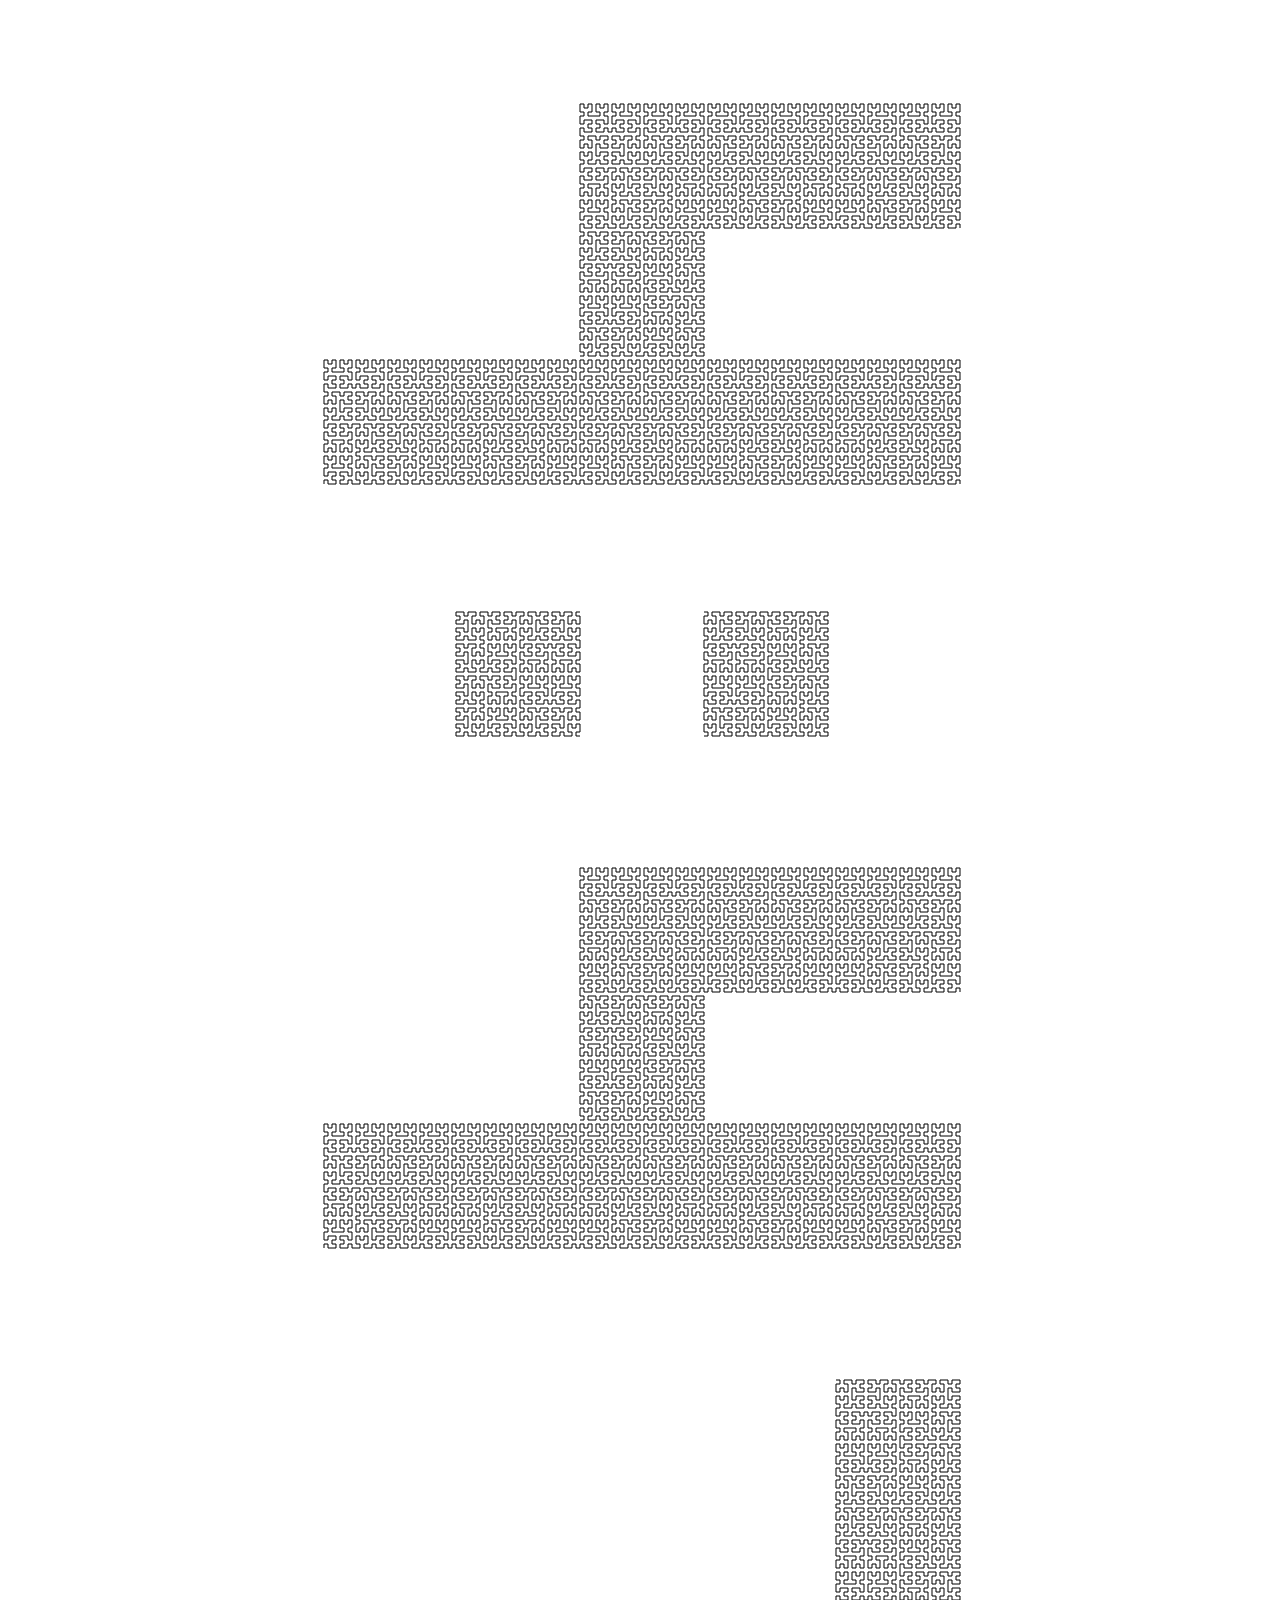
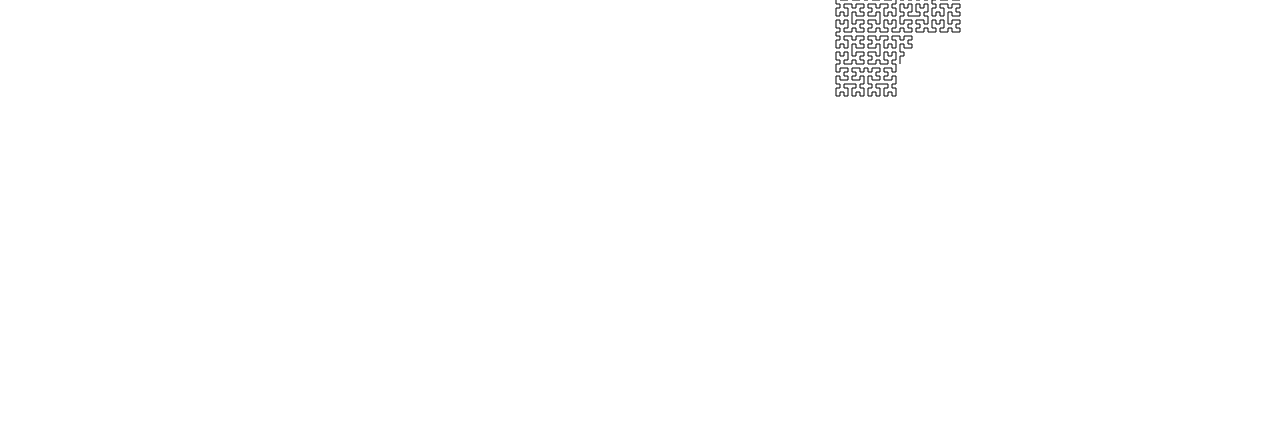
==== edited-for-tv.html @ 0a2b25bb "Clean up edited for TV css" ====
<html lang="en">
<head>
    <meta charset="utf-8">
    <title>hilbertime</title>
    <link rel="stylesheet" href="hilbertime.css" />
    <style>
        body {
            display: flex;
            flex-direction: column;
            align-items: center;
        }

        canvas {
            transform: rotate(90deg) translateX(700px);
        }
    </style>
</head>
<body>
<canvas id="canvas" width="1960" height="704"></canvas>
<script src="hilbertime.js"></script>
</body>
</html>
---- hilbertime.css ----
body {
    box-sizing: border-box;
    margin: 0;
    font-family: Geneva, Tahoma, Verdana, sans-serif;
}
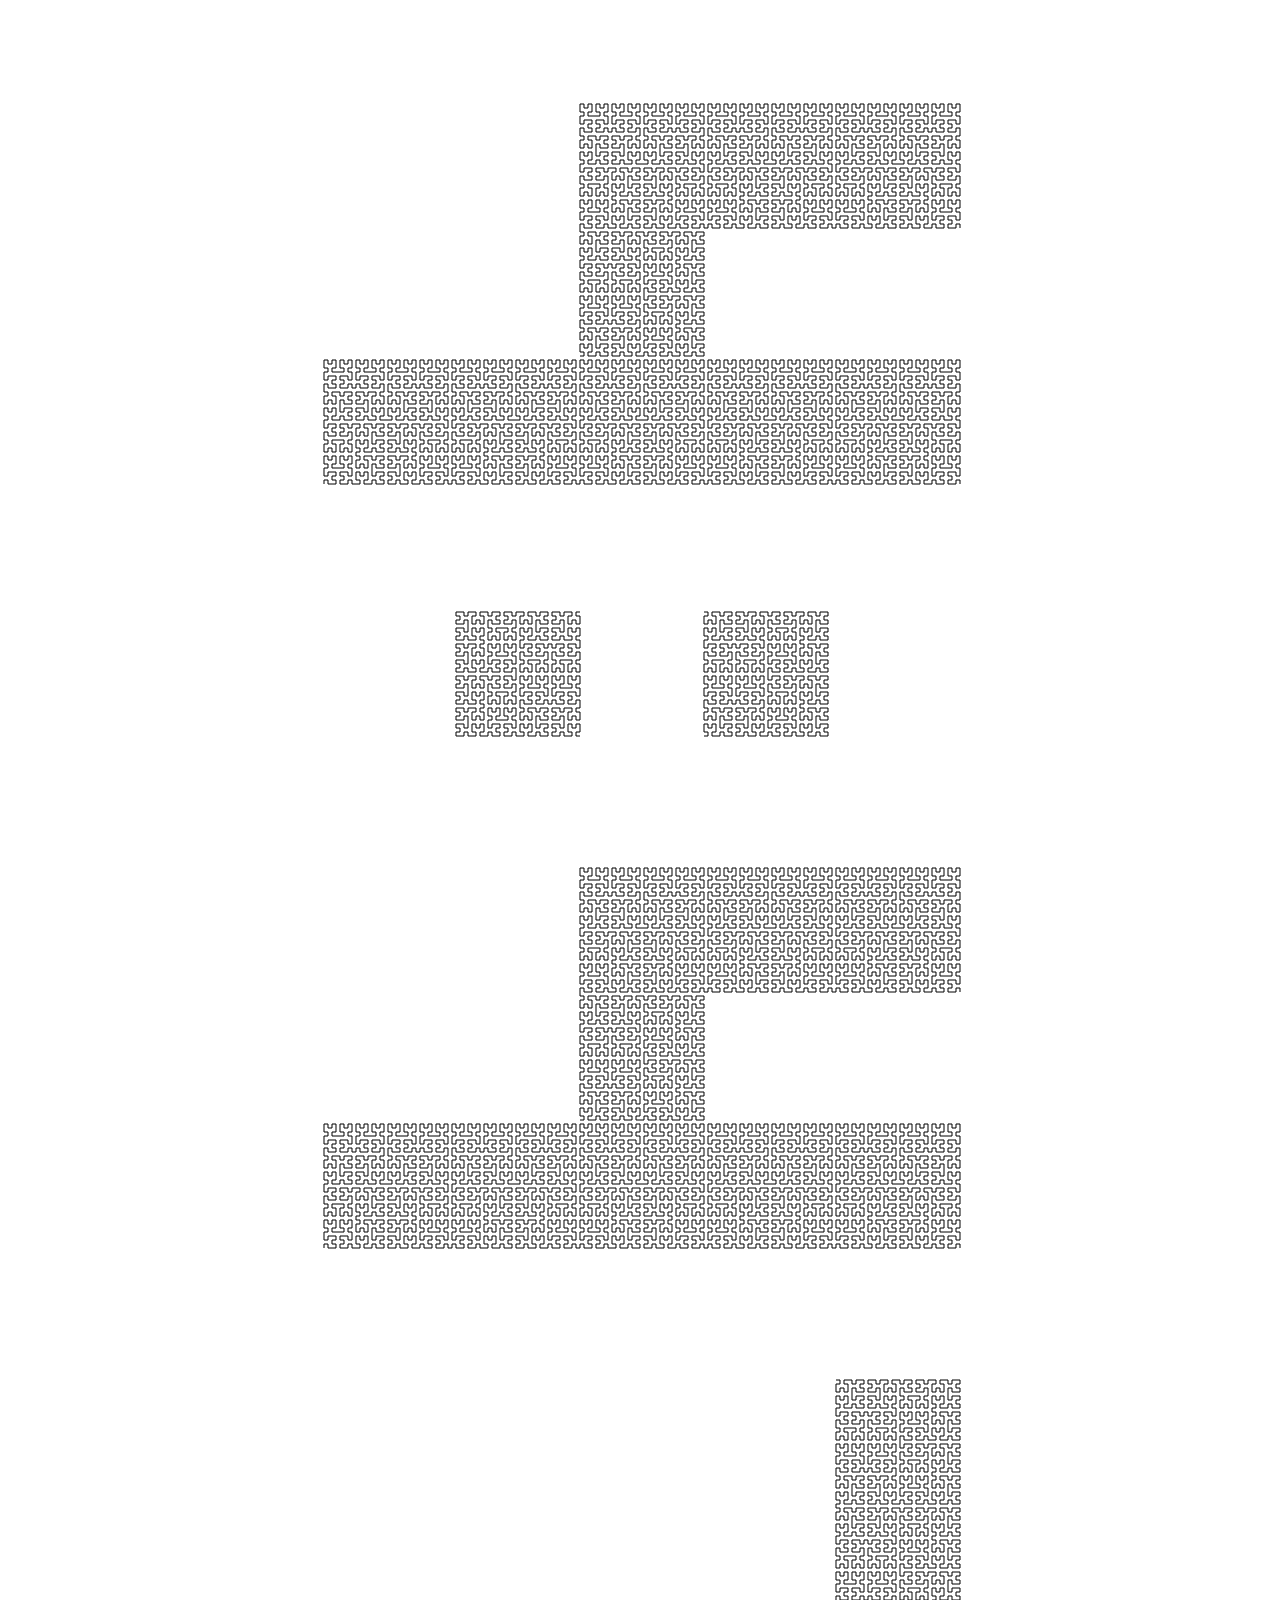
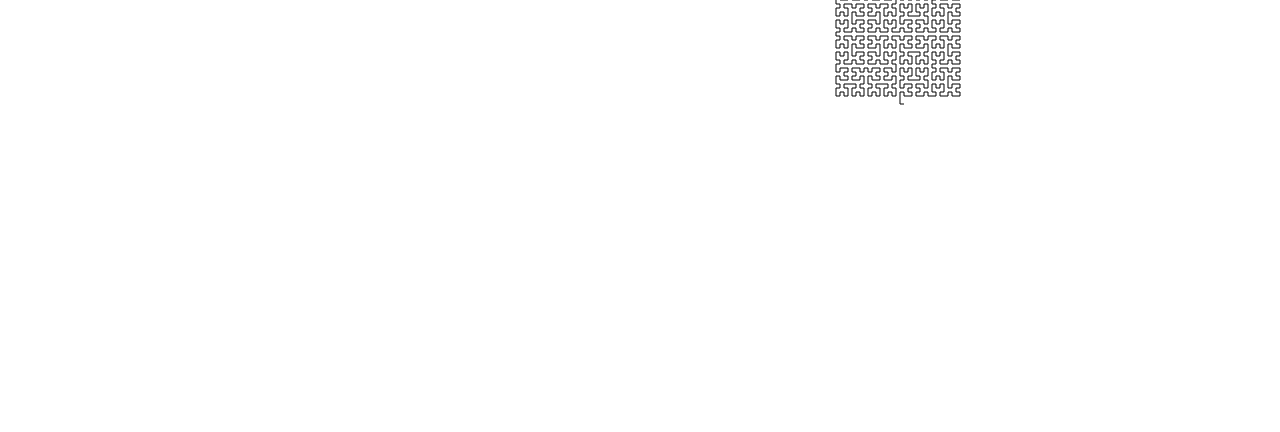
==== commit 6377b228: "Clarify angle constants" ====
--- a/edited-for-tv.html
+++ b/edited-for-tv.html
@@ -1,4 +1,5 @@
-<html lang="en">
+<!DOCTYPE html>
+<html>
 <head>
     <meta charset="utf-8">
     <title>hilbertime</title>
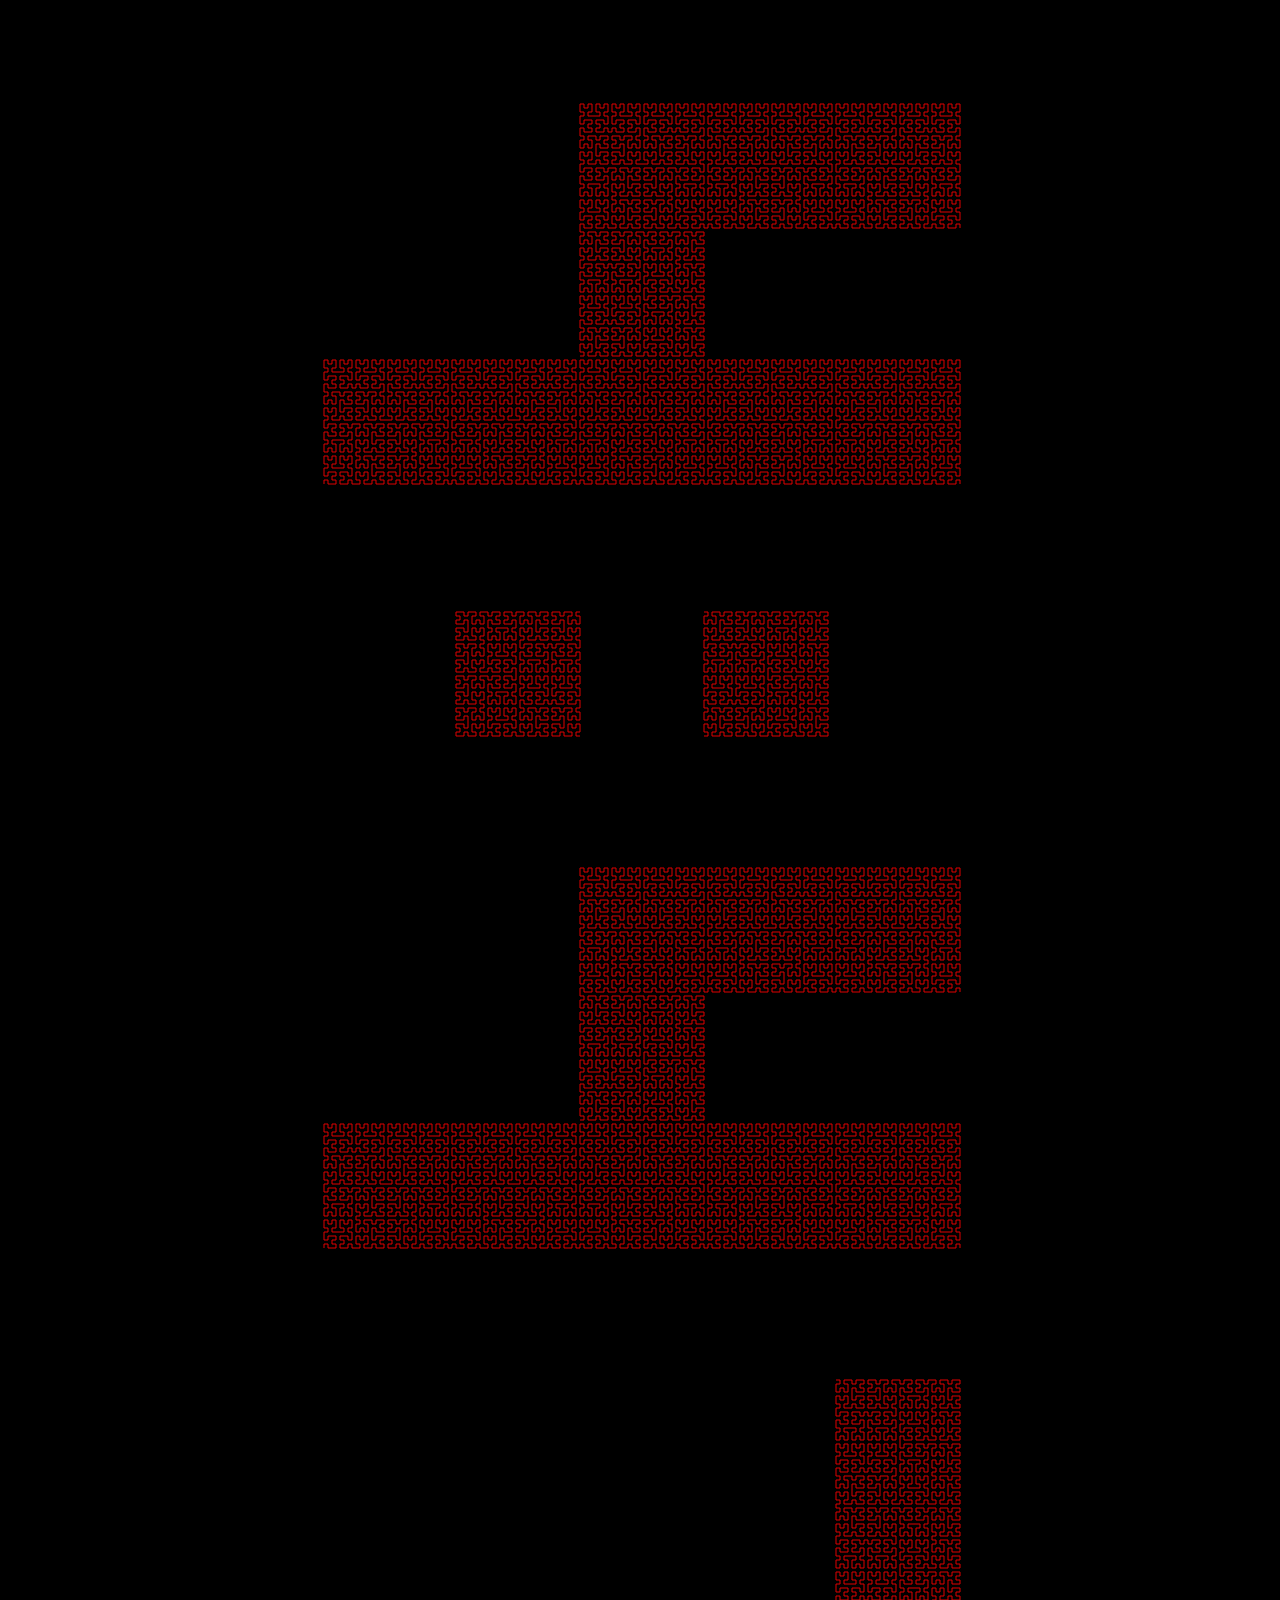
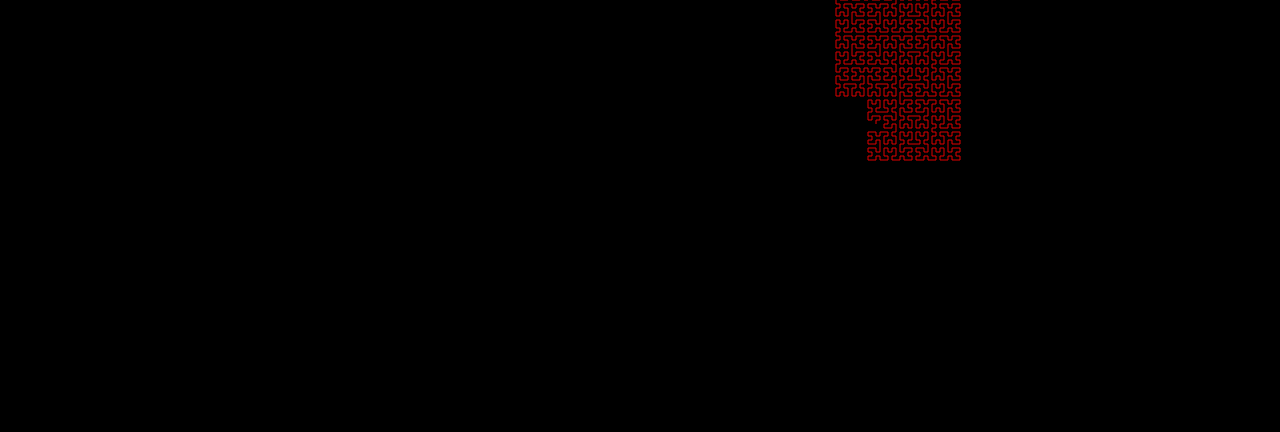
==== commit f1270d7d: "Make + and - buttons function" ====
--- a/edited-for-tv.html
+++ b/edited-for-tv.html
@@ -17,7 +17,7 @@
     </style>
 </head>
 <body>
-<canvas id="canvas" width="1960" height="704"></canvas>
-<script src="hilbertime.js"></script>
+    <canvas id="canvas" width="1960" height="704"></canvas>
+    <script src="hilbertime.js"></script>
 </body>
 </html>
--- a/hilbertime.css
+++ b/hilbertime.css
@@ -2,4 +2,25 @@
     box-sizing: border-box;
     margin: 0;
     font-family: Geneva, Tahoma, Verdana, sans-serif;
+    background-color: #000;
 }
+
+.plus, .minus {
+    position: absolute;
+    width: 24px;
+    height: 24px;
+    cursor: pointer;
+    color: #e00000;
+    background-color: #000;
+    border-color: #e00000;
+}
+
+.plus {
+    top: 48px;
+    right: 48px;
+}
+
+.minus {
+    top: 72px;
+    right: 48px;
+}
